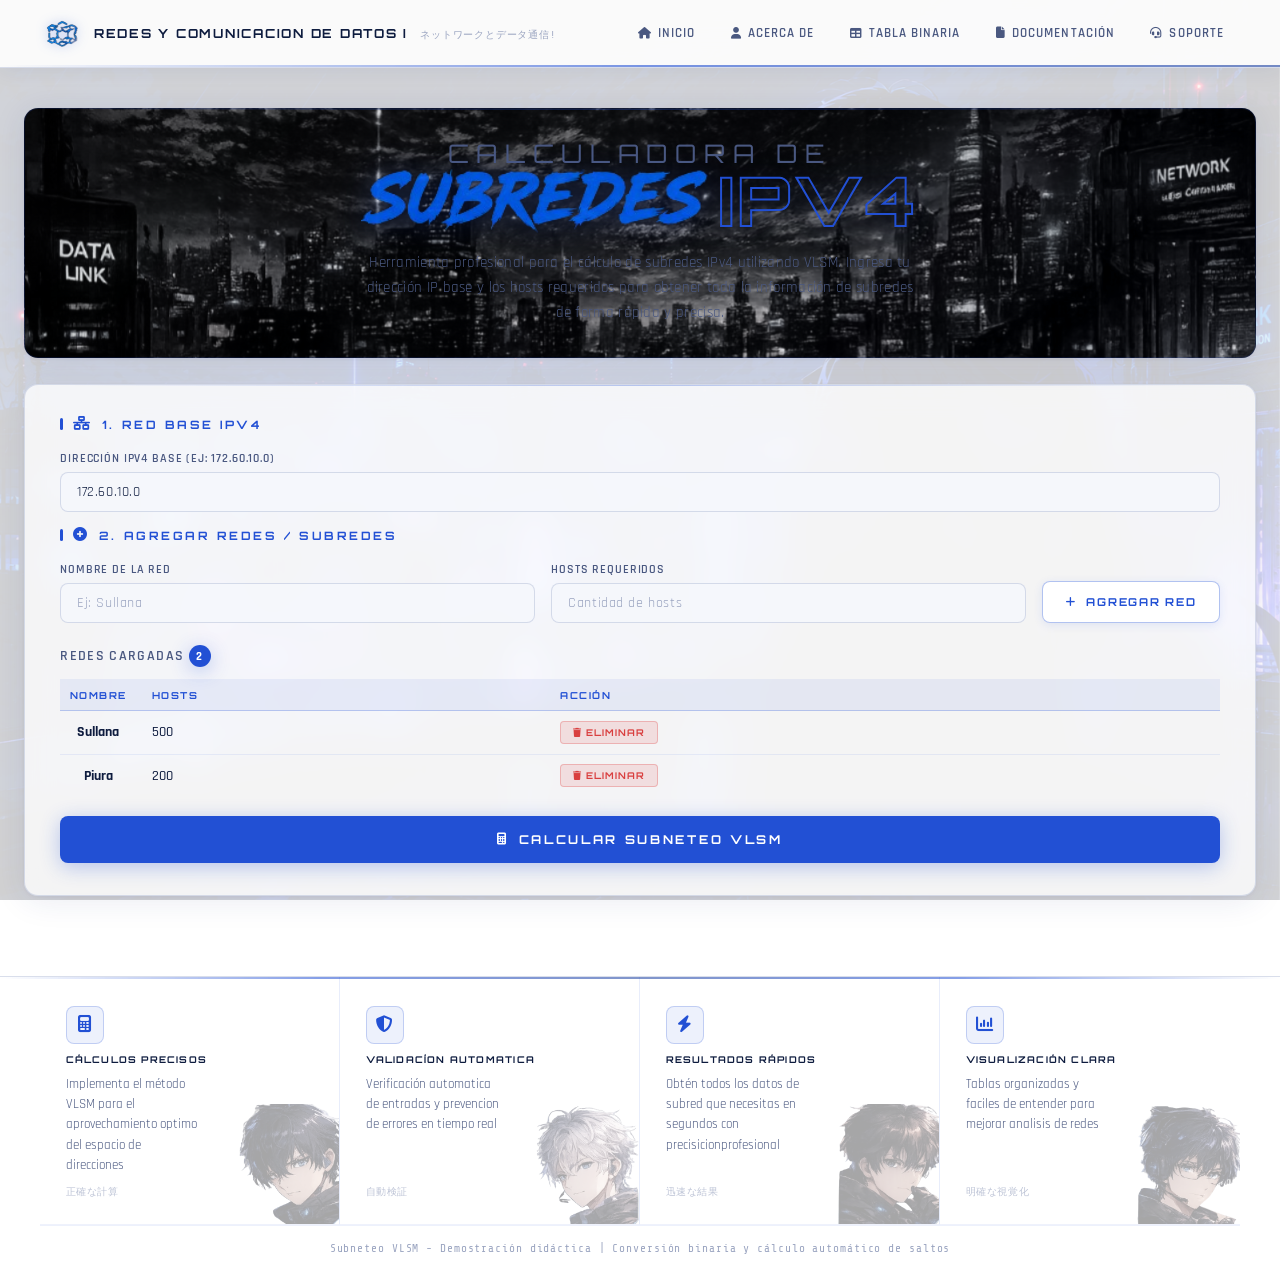
==== index.html @ 735a2f9d "Primer commit" ====
<!DOCTYPE html>
<html lang="es">

<head>
    <meta charset="UTF-8">
    <meta name="viewport" content="width=device-width, initial-scale=1.0, user-scalable=yes">
    <title>Subneteo IPv4 VLSM - Calculadora Profesional</title>
    <link rel="stylesheet" href="css/style.css">
</head>

<body>

    <header>
        <div class="logo">
            <img src="assets/img/logo.png"
                alt="logo">
            <h3>REDES Y COMUNICACION DE DATOS I</h3>
            <p>ネットワークとデータ通信!</p>
        </div>
        <nav>
            <ul>
                <li><a href="#home"><i class="fa-solid fa-house"></i> INICIO </a></li>
                <li><a href="#about"><i class="fa-solid fa-user"></i> ACERCA DE </a></li>
                <li><a href="/resources/tablaBinaria.html"><i class="fa-solid fa-table"></i> TABLA BINARIA</a></li>
                <li><a href="#documentation"><i class="fa-solid fa-file"></i> DOCUMENTACIÓN</a></li>
                <li><a href="#support"><i class="fa-solid fa-headset"></i> SOPORTE</a></li>
            </ul>
        </nav>
    </header>

    <section id="home" class="container">
        <div class="card">
            <div class="titulo">
                <h1>
                    CALCULADORA DE <span>
                        <img
                            src="/assets/img/subredes.png"
                            alt="subredes" style="width: 350px;"> IPV4
                </h1>
                <p>Herramienta profesional para el cálculo de subredes IPv4 utilizando VLSM. Ingresa tu dirección IP
                    base y los hosts requeridos para obtener toda la información de subredes de forma rápida y precisa.
                </p>
            </div>
        </div>

        <!-- Panel de entrada -->
        <div class="card">
            <h3><i class="fa-solid fa-network-wired"></i> 1. Red Base IPv4</h3>
            <div class="input-group">
                <div class="field">
                    <label>Dirección IPv4 base (ej: 172.60.10.0)</label>
                    <input type="text" id="baseIp" placeholder="172.60.10.0" value="172.60.10.0">
                </div>
            </div>

            <h3><i class="fa-solid fa-plus-circle"></i> 2. Agregar Redes / Subredes</h3>
            <div class="input-group">
                <div class="field">
                    <label>Nombre de la red</label>
                    <input type="text" id="redNombre" placeholder="Ej: Sullana">
                </div>
                <div class="field">
                    <label>Hosts requeridos</label>
                    <input type="number" id="redHosts" placeholder="Cantidad de hosts" min="1">
                </div>
                <button id="btnAgregarRed"><i class="fa-solid fa-plus"></i> Agregar Red</button>
            </div>

            <h4>Redes cargadas <span id="contadorRedes">0</span></h4>
            <table class="tabla-redes" id="tablaRedesCargadas">
                <thead>
                    <tr>
                        <th>Nombre</th>
                        <th>Hosts</th>
                        <th>Acción</th>
                    </tr>
                </thead>
                <tbody id="tbodyRedes">
                    <tr>
                        <td colspan="3" style="text-align:center;">No hay redes, agrega usando el formulario</td>
                    </tr>
                </tbody>
            </table>
            <button id="btnCalcular" class="btn-secondary"><i class="fa-solid fa-calculator"></i> CALCULAR SUBNETEO
                VLSM</button>
        </div>

        <!-- Resultados dinámicos -->
        <div class="card" id="resultadosCard" style="display:none;">
            <h3><i class="fa-solid fa-diagram-project"></i> Resultados de Subneteo (ordenado mayor a menor hosts)</h3>
            <div class="result-table" id="resultadosTabla"></div>
            <div id="procesoBinarioDetalle"></div>
        </div>
    </section>


    <footer>
        <div class="nota">
            <div class="icon">
                <i class="fa-solid fa-calculator"></i>
            </div>
            <h4>CÁLCULOS PRECISOS</h4>
            <p>Implementa el método VLSM para el aprovechamiento optimo del espacio de direcciones</p>
            <span>正確な計算</span>
            <img src="assets/img/footer/personaje1.png" alt="personaje1">
        </div>
        <div class="nota">
            <div class="icon">
                <i class="fa-solid fa-shield-halved"></i>
            </div>
            <h4>VALIDACÍON AUTOMATICA</h4>
            <p>Verificación automatica de entradas y prevencion de errores en tiempo real</p>
            <span>自動検証</span>
            <img src="assets/img/footer/personaje2.png" alt="personaje2">
        </div>
        <div class="nota">
            <div class="icon">
                <i class="fa-solid fa-bolt"></i>
            </div>
            <h4>RESULTADOS RÁPIDOS</h4>
            <p>Obtén todos los datos de subred que necesitas en segundos con precisicionprofesional</p>
            <span>迅速な結果</span>
            <img src="assets/img/footer/personaje3.png" alt="personaje3">
        </div>
        <div class="nota">
            <div class="icon">
                <i class="fa-solid fa-chart-column"></i>
            </div>
            <h4>VISUALIZACIÓN CLARA</h4>
            <p>Tablas organizadas y faciles de entender para mejorar analisis de redes</p>
            <span>明確な視覚化</span>
            <img src="assets/img/footer/personaje4.png" alt="personaje4">
        </div>

        <p>Subneteo VLSM - Demostración didáctica | Conversión binaria y cálculo automático de saltos</p>
    </footer>

    <!-- FontAwesome -->
    <link rel="stylesheet" href="https://cdnjs.cloudflare.com/ajax/libs/font-awesome/6.5.2/css/all.min.css">
    <script src="js/script.js"></script>
</body>

</html>
---- css/style.css ----
@import url('https://fonts.googleapis.com/css2?family=Orbitron:wght@400;600;700;900&family=Rajdhani:wght@300;400;500;600;700&family=Share+Tech+Mono&display=swap');

/* ── Variables ─────────────────────────────────────────────── */
:root {
    --bg-overlay: rgba(255, 255, 255, 0.82);
    --bg-card: rgba(255, 255, 255, 0.75);
    --bg-card-hover: rgba(255, 255, 255, 0.90);
    --bg-input: rgba(245, 247, 252, 0.85);
    --border: rgba(180, 190, 215, 0.5);
    --border-strong: rgba(100, 120, 180, 0.35);
    --accent: #2250d4;
    --accent-dim: rgba(34, 80, 212, 0.12);
    --accent-glow: rgba(34, 80, 212, 0.25);
    --accent2: #1a3fa0;
    --text-primary: #0d1b3e;
    --text-secondary: #4a5880;
    --text-muted: #9aa4c0;
    --white: #ffffff;
    --danger: #d93f3f;
    --danger-dim: rgba(217, 63, 63, 0.12);
    --green: #0a8a4e;
    --shadow-card: 0 4px 32px rgba(30, 50, 120, 0.10), 0 1px 4px rgba(30, 50, 120, 0.06);
    --shadow-btn: 0 4px 20px rgba(34, 80, 212, 0.30);
    --radius: 14px;
    --radius-sm: 8px;
    --transition: .28s cubic-bezier(.25, .8, .25, 1);
}

/* ── Reset / Base ───────────────────────────────────────────── */
*, *::before, *::after {
    box-sizing: border-box;
    margin: 0;
    padding: 0;
}

html { scroll-behavior: smooth; }

body {
    font-family: 'Rajdhani', sans-serif;
    color: var(--text-primary);
    overflow-x: hidden;
    min-height: 100vh;
    position: relative;
}

/* Fondo: imagen fija + capa blanca traslúcida */
body::before {
    content: '';
    position: fixed;
    inset: 0;
    background: url('/assets/img/fondo.png') center / cover no-repeat;
    z-index: -2;
}

body::after {
    content: '';
    position: fixed;
    inset: 0;
    background: var(--bg-overlay);
    z-index: -1;
}

/* ── HEADER ─────────────────────────────────────────────────── */
header {
    position: sticky;
    top: 0;
    z-index: 1000;
    display: flex;
    align-items: center;
    justify-content: space-between;
    padding: 0 2.5rem;
    height: 68px;
    background: rgba(255, 255, 255, 0.88);
    backdrop-filter: blur(18px);
    -webkit-backdrop-filter: blur(18px);
    border-bottom: 1.5px solid var(--border);
    box-shadow: 0 2px 20px rgba(30, 50, 120, 0.08);
}

/* Línea accent inferior */
header::after {
    content: '';
    position: absolute;
    bottom: 0;
    left: 0;
    right: 0;
    height: 2px;
    background: linear-gradient(90deg, transparent, var(--accent), var(--accent2), var(--accent), transparent);
    background-size: 200% 100%;
    animation: scanLine 4s linear infinite;
    opacity: .6;
}

@keyframes scanLine {
    0%   { background-position: -100% 0; }
    100% { background-position: 200%  0; }
}

/* Logo */
.logo {
    display: flex;
    align-items: center;
    gap: 12px;
}

.logo img {
    width: 42px;
    height: 42px;
    filter: drop-shadow(0 0 6px rgba(34, 80, 212, 0.35));
}

.logo h3 {
    font-family: 'Orbitron', monospace;
    font-size: .78rem;
    font-weight: 700;
    color: var(--text-primary);
    letter-spacing: .14em;
    line-height: 1.2;
}

.logo p {
    font-family: 'Share Tech Mono', monospace;
    font-size: .62rem;
    color: var(--text-muted);
    letter-spacing: .08em;
    margin-top: 2px;
}

/* Nav */
nav ul {
    display: flex;
    list-style: none;
    gap: .2rem;
}

nav ul li a {
    display: flex;
    align-items: center;
    gap: 6px;
    padding: .42rem .95rem;
    font-family: 'Rajdhani', sans-serif;
    font-size: .82rem;
    font-weight: 600;
    letter-spacing: .08em;
    color: var(--text-secondary);
    text-decoration: none;
    border-radius: var(--radius-sm);
    border: 1px solid transparent;
    transition: var(--transition);
    position: relative;
}

nav ul li a::after {
    content: '';
    position: absolute;
    bottom: 2px;
    left: .95rem;
    right: .95rem;
    height: 2px;
    background: var(--accent);
    border-radius: 2px;
    transform: scaleX(0);
    transition: var(--transition);
}

nav ul li a:hover {
    color: var(--accent);
    background: var(--accent-dim);
    border-color: rgba(34, 80, 212, 0.18);
}

nav ul li a:hover::after {
    transform: scaleX(1);
}

nav ul li a i {
    font-size: .72rem;
}

/* ── MAIN CONTAINER ─────────────────────────────────────────── */
.container {
    max-width: 1280px;
    margin: 0 auto;
    padding: 2.5rem 1.5rem 5rem;
    display: flex;
    flex-direction: column;
    gap: 1.6rem;
}

/* ── CARDS ──────────────────────────────────────────────────── */
.card {
    background: var(--bg-card);
    border: 1px solid var(--border);
    border-radius: var(--radius);
    padding: 2rem 2.2rem;
    position: relative;
    backdrop-filter: blur(14px);
    -webkit-backdrop-filter: blur(14px);
    box-shadow: var(--shadow-card);
    transition: var(--transition);
    animation: cardEntrance .5s ease both;
}

.card:nth-child(1) { animation-delay: .04s; }
.card:nth-child(2) { animation-delay: .13s; }
.card:nth-child(3) { animation-delay: .22s; }

@keyframes cardEntrance {
    from { opacity: 0; transform: translateY(14px); }
    to   { opacity: 1; transform: translateY(0);    }
}

.card::before {
    content: '';
    position: absolute;
    top: 0; left: 2.2rem; right: 2.2rem;
    height: 1px;
    background: linear-gradient(90deg, transparent, var(--accent), transparent);
    opacity: .3;
}

.card:hover {
    background: var(--bg-card-hover);
    border-color: var(--border-strong);
    box-shadow: 0 8px 40px rgba(34, 80, 212, 0.14), 0 2px 8px rgba(30, 50, 120, 0.08);
    transform: translateY(-2px);
}

/* ── PRIMERA CARD — HERO ────────────────────────────────────── */
.card:first-child {
    min-height: 240px;
    display: flex;
    align-items: center;
    justify-content: center;
    background-image:
        url('/assets/img/fondo2.png'),
        linear-gradient(135deg, rgba(255,255,255,.78) 0%, rgba(235,240,255,.85) 100%);
    background-size: cover, cover;
    background-position: center, center;
    background-blend-mode: luminosity;
    border-color: rgba(34, 80, 212, 0.18);
    overflow: hidden;
}

.titulo {
    text-align: center;
    position: relative;
    z-index: 1;
}

.titulo h1 {
    font-family: 'Orbitron', monospace;
    font-size: clamp(1.1rem, 3vw, 1.6rem);
    font-weight: 400;
    letter-spacing: .3em;
    color: var(--text-secondary);
    text-transform: uppercase;
    line-height: 1;
    margin-bottom: .4rem;
}

.titulo h1 span {
    display: flex;
    align-items: center;
    justify-content: center;
    gap: .5rem;
    font-size: clamp(2rem, 7vw, 4.2rem);
    font-weight: 900;
    letter-spacing: .06em;
    color: transparent;
    -webkit-text-stroke: 2px var(--accent);
    text-stroke: 2px var(--accent);
    filter: drop-shadow(0 2px 16px rgba(34, 80, 212, 0.25));
    animation: titleGlow 3s ease-in-out infinite;
}

@keyframes titleGlow {
    0%, 100% { filter: drop-shadow(0 2px 12px rgba(34, 80, 212, 0.20)); }
    50%       { filter: drop-shadow(0 2px 26px rgba(34, 80, 212, 0.45)); }
}

.titulo h1 img {
    filter: none;
    opacity: .9;
}

.titulo p {
    font-size: .95rem;
    font-weight: 400;
    color: var(--text-secondary);
    max-width: 560px;
    margin: 1rem auto 0;
    line-height: 1.65;
    letter-spacing: .02em;
}

/* ── HEADINGS DENTRO DE CARDS ───────────────────────────────── */
.card h3 {
    font-family: 'Orbitron', monospace;
    font-size: .72rem;
    font-weight: 700;
    letter-spacing: .22em;
    color: var(--accent);
    text-transform: uppercase;
    margin-bottom: 1.2rem;
    display: flex;
    align-items: center;
    gap: .6rem;
}

.card h3::before {
    content: '';
    display: inline-block;
    width: 3px;
    height: 1em;
    background: var(--accent);
    border-radius: 2px;
}

.card h3 i { font-size: .85rem; }

.card h4 {
    font-family: 'Rajdhani', sans-serif;
    font-size: .85rem;
    font-weight: 600;
    letter-spacing: .1em;
    color: var(--text-secondary);
    margin: 1.4rem 0 .75rem;
    text-transform: uppercase;
}

#contadorRedes {
    display: inline-flex;
    align-items: center;
    justify-content: center;
    min-width: 22px;
    height: 22px;
    padding: 0 6px;
    background: var(--accent);
    border-radius: 20px;
    font-size: .72rem;
    font-weight: 700;
    color: var(--white);
    box-shadow: var(--shadow-btn);
}

/* ── INPUT GROUP ────────────────────────────────────────────── */
.input-group {
    display: flex;
    gap: 1rem;
    flex-wrap: wrap;
    align-items: flex-end;
    margin-bottom: 1rem;
}

.field {
    flex: 1;
    min-width: 180px;
    display: flex;
    flex-direction: column;
    gap: .38rem;
}

.field label {
    font-size: .76rem;
    font-weight: 600;
    letter-spacing: .07em;
    color: var(--text-secondary);
    text-transform: uppercase;
}

.field input,
input[type="text"],
input[type="number"] {
    background: var(--bg-input);
    border: 1.5px solid var(--border);
    border-radius: var(--radius-sm);
    padding: .62rem 1rem;
    font-size: .9rem;
    font-family: 'Rajdhani', sans-serif;
    color: var(--text-primary);
    outline: none;
    transition: var(--transition);
    width: 100%;
    letter-spacing: .04em;
}

.field input::placeholder,
input::placeholder {
    color: var(--text-muted);
}

.field input:focus,
input:focus {
    border-color: var(--accent);
    background: var(--white);
    box-shadow: 0 0 0 3px var(--accent-dim);
    color: var(--text-primary);
}

/* ── COLOR PICKER ───────────────────────────────────────────── */
.field--color {
    flex: 0 0 auto;
    min-width: 130px;
    max-width: 150px;
}

.color-picker-wrapper {
    display: flex;
    align-items: center;
    gap: .6rem;
    background: var(--bg-input);
    border: 1.5px solid var(--border);
    border-radius: var(--radius-sm);
    padding: .42rem .75rem;
    cursor: pointer;
    transition: var(--transition);
    height: 42px;
}

.color-picker-wrapper:hover,
.color-picker-wrapper:focus-within {
    border-color: var(--accent);
    background: var(--white);
    box-shadow: 0 0 0 3px var(--accent-dim);
}

input[type="color"] {
    -webkit-appearance: none;
    appearance: none;
    width: 26px;
    height: 26px;
    border: none;
    border-radius: 50%;
    padding: 0;
    cursor: pointer;
    background: none;
    outline: none;
    flex-shrink: 0;
    box-shadow: none;
}

input[type="color"]::-webkit-color-swatch-wrapper {
    padding: 0;
    border-radius: 50%;
}

input[type="color"]::-webkit-color-swatch {
    border: 2px solid rgba(0,0,0,.1);
    border-radius: 50%;
}

input[type="color"]::-moz-color-swatch {
    border: 2px solid rgba(0,0,0,.1);
    border-radius: 50%;
}

#colorHexLabel {
    font-family: 'Share Tech Mono', monospace;
    font-size: .72rem;
    color: var(--text-secondary);
    letter-spacing: .06em;
    text-transform: uppercase;
    user-select: none;
}

/* Swatch de color en la tabla de redes cargadas */
.color-swatch {
    display: inline-block;
    width: 20px;
    height: 20px;
    border-radius: 50%;
    border: 2px solid rgba(0,0,0,.08);
    box-shadow: 0 1px 4px rgba(0,0,0,.12);
    vertical-align: middle;
    flex-shrink: 0;
}

/* Badge de nombre con color dinámico */
.badge-nombre {
    display: inline-flex;
    align-items: center;
    gap: .5rem;
    font-family: 'Rajdhani', sans-serif;
    font-size: .85rem;
    font-weight: 600;
}

/* ── BOTONES ────────────────────────────────────────────────── */
button, .btn {
    font-family: 'Orbitron', monospace;
    font-size: .68rem;
    font-weight: 700;
    letter-spacing: .16em;
    text-transform: uppercase;
    cursor: pointer;
    border: none;
    border-radius: var(--radius-sm);
    padding: .68rem 1.4rem;
    transition: var(--transition);
    position: relative;
    overflow: hidden;
    white-space: nowrap;
}

/* Botón agregar red */
#btnAgregarRed {
    background: var(--white);
    color: var(--accent);
    border: 1.5px solid rgba(34, 80, 212, 0.35);
    box-shadow: 0 2px 10px rgba(34, 80, 212, 0.10);
    align-self: flex-end;
    height: 42px;
}

#btnAgregarRed:hover {
    background: var(--accent);
    color: var(--white);
    border-color: var(--accent);
    box-shadow: var(--shadow-btn);
    transform: translateY(-2px);
}

#btnAgregarRed i { margin-right: 5px; }

/* Botón calcular */
#btnCalcular, .btn-secondary {
    display: flex;
    align-items: center;
    justify-content: center;
    gap: .6rem;
    width: 100%;
    padding: 1rem 2rem;
    margin-top: 1.2rem;
    background: var(--accent);
    color: var(--white);
    font-size: .76rem;
    border-radius: var(--radius-sm);
    box-shadow: var(--shadow-btn);
    border: none;
    letter-spacing: .22em;
}

#btnCalcular:hover, .btn-secondary:hover {
    background: var(--accent2);
    box-shadow: 0 6px 30px rgba(34, 80, 212, 0.42);
    transform: translateY(-3px);
    letter-spacing: .26em;
}

#btnCalcular:active { transform: translateY(0); }

/* ── TABLA REDES CARGADAS ───────────────────────────────────── */
.tabla-redes {
    width: 100%;
    border-collapse: collapse;
    margin-bottom: .5rem;
    font-family: 'Rajdhani', sans-serif;
}

.tabla-redes thead tr {
    background: rgba(34, 80, 212, 0.07);
    border-bottom: 1.5px solid rgba(34, 80, 212, 0.25);
}

.tabla-redes th {
    padding: .6rem 1rem;
    font-family: 'Orbitron', monospace;
    font-size: .6rem;
    letter-spacing: .15em;
    color: var(--accent);
    text-align: left;
    text-transform: uppercase;
}

.tabla-redes td {
    padding: .6rem 1rem;
    font-size: .9rem;
    font-weight: 500;
    color: var(--text-primary);
    border-bottom: 1px solid rgba(34, 80, 212, 0.08);
    vertical-align: middle;
}

/* Columna de color — centrada y compacta */
.tabla-redes th:first-child,
.tabla-redes td:first-child {
    width: 56px;
    text-align: center;
    padding-left: .6rem;
    padding-right: .6rem;
}

.tabla-redes tbody tr:hover {
    background: rgba(34, 80, 212, 0.04);
}

.tabla-redes tbody tr:last-child td { border-bottom: none; }

/* Botón eliminar en tabla */
.tabla-redes button {
    padding: .28rem .75rem;
    font-size: .58rem;
    background: var(--danger-dim);
    color: var(--danger);
    border: 1px solid rgba(217, 63, 63, 0.28);
    border-radius: 4px;
    letter-spacing: .1em;
}

.tabla-redes button:hover {
    background: rgba(217, 63, 63, 0.22);
    border-color: var(--danger);
    box-shadow: 0 0 10px rgba(217, 63, 63, 0.2);
    transform: none;
}

/* ── RESULTADOS ─────────────────────────────────────────────── */
#resultadosCard {
    animation: fadeSlideUp .45s ease both;
}

@keyframes fadeSlideUp {
    from { opacity: 0; transform: translateY(18px); }
    to   { opacity: 1; transform: translateY(0);    }
}

.result-table {
    overflow-x: auto;
    margin-top: .5rem;
    border-radius: var(--radius-sm);
    border: 1px solid var(--border);
    scrollbar-width: thin;
    scrollbar-color: rgba(34, 80, 212, 0.3) transparent;
}

.result-table::-webkit-scrollbar { height: 4px; }
.result-table::-webkit-scrollbar-track { background: transparent; }
.result-table::-webkit-scrollbar-thumb { background: rgba(34, 80, 212, 0.3); border-radius: 2px; }

.result-table table {
    width: 100%;
    border-collapse: collapse;
    font-family: 'Rajdhani', sans-serif;
}

.result-table table thead tr {
    background: rgba(34, 80, 212, 0.08);
    border-bottom: 2px solid rgba(34, 80, 212, 0.3);
}

.result-table table th {
    padding: .72rem 1.1rem;
    font-family: 'Orbitron', monospace;
    font-size: .58rem;
    letter-spacing: .14em;
    color: var(--accent);
    text-align: center;
    white-space: nowrap;
}

.result-table table td {
    padding: .68rem 1.1rem;
    font-size: .85rem;
    font-weight: 500;
    color: var(--text-primary);
    border-bottom: 1px solid rgba(34, 80, 212, 0.07);
    text-align: center;
    font-family: 'Share Tech Mono', monospace;
}

.result-table table tbody tr { transition: var(--transition); }

.result-table table tbody tr:hover {
    background: rgba(34, 80, 212, 0.04);
}

/* Badges numéricos de subredes */
.result-table table td:first-child {
    font-family: 'Orbitron', monospace;
    font-size: .7rem;
    font-weight: 700;
}

/* Colores de subred — tonos sutiles sobre blanco */
.subred-1 { color: #1a56d6 !important; }
.subred-2 { color: #0a8a4e !important; }
.subred-3 { color: #c96800 !important; }
.subred-4 { color: #7c22cc !important; }

.badge-subred {
    display: inline-flex;
    align-items: center;
    justify-content: center;
    width: 26px;
    height: 26px;
    border-radius: 4px;
    font-family: 'Orbitron', monospace;
    font-size: .7rem;
    font-weight: 700;
    color: var(--white);
}

.badge-1 { background: #1a56d6; }
.badge-2 { background: #0a8a4e; }
.badge-3 { background: #c96800; }
.badge-4 { background: #7c22cc; }

/* ── PROCESO BINARIO ────────────────────────────────────────── */
#procesoBinarioDetalle { margin-top: 1.5rem; }

#procesoBinarioDetalle h4 {
    font-family: 'Orbitron', monospace;
    font-size: .68rem;
    color: var(--accent);
    letter-spacing: .2em;
    text-transform: uppercase;
    margin-bottom: 1rem;
}

#procesoBinarioDetalle table {
    width: 100%;
    border-collapse: collapse;
    font-family: 'Share Tech Mono', monospace;
    font-size: .82rem;
}

#procesoBinarioDetalle th {
    background: rgba(34, 80, 212, 0.07);
    padding: .6rem 1rem;
    color: var(--text-secondary);
    font-family: 'Orbitron', monospace;
    font-size: .57rem;
    letter-spacing: .14em;
    text-align: left;
    border-bottom: 1px solid rgba(34, 80, 212, 0.2);
}

#procesoBinarioDetalle td {
    padding: .52rem 1rem;
    color: var(--text-primary);
    border-bottom: 1px solid rgba(34, 80, 212, 0.06);
}

.bit-1 { color: var(--accent); font-weight: 700; }
.bit-0 { color: var(--text-muted); }

/* ── FOOTER ─────────────────────────────────────────────────── */
footer {
    display: grid;
    grid-template-columns: repeat(4, 1fr);
    gap: 0;
    border-top: 1.5px solid var(--border);
    background: rgba(255, 255, 255, 0.90);
    backdrop-filter: blur(14px);
    -webkit-backdrop-filter: blur(14px);
    padding: 0 2.5rem;
    position: relative;
    overflow: hidden;
}

footer::before {
    content: '';
    position: absolute;
    top: 0; left: 0; right: 0;
    height: 2px;
    background: linear-gradient(90deg, transparent, var(--accent), var(--accent2), var(--accent), transparent);
    animation: scanLine 4s linear infinite;
    opacity: .55;
}

footer > p {
    grid-column: 1 / -1;
    text-align: center;
    font-size: .7rem;
    color: var(--text-muted);
    letter-spacing: .08em;
    padding: 1rem 0 1.2rem;
    border-top: 1px solid rgba(34, 80, 212, 0.08);
    font-family: 'Share Tech Mono', monospace;
}

/* ── TARJETA DE NOTA ────────────────────────────────────────── */
.nota {
    display: flex;
    flex-direction: column;
    align-items: flex-start;
    justify-content: flex-start;
    padding: 1.8rem 1.4rem 1.6rem 1.6rem;
    gap: .52rem;
    border-right: 1px solid rgba(34, 80, 212, 0.1);
    border-bottom: 1px solid rgba(34, 80, 212, 0.07);
    position: relative;
    overflow: hidden;
    min-height: 165px;
    transition: var(--transition);
}

.nota:last-of-type { border-right: none; }

.nota:hover { background: rgba(34, 80, 212, 0.03); }

/* Personaje */
.nota img {
    position: absolute;
    bottom: 0;
    right: -6px;
    height: 90%;
    width: auto;
    max-width: 110px;
    object-fit: contain;
    object-position: bottom right;
    opacity: .35;
    filter: grayscale(40%);
    transition: var(--transition);
    pointer-events: none;
    z-index: 0;
}

.nota:hover img {
    opacity: .55;
    filter: grayscale(0%);
    transform: scale(1.04) translateY(-4px);
}

/* Icono */
.nota .icon {
    width: 38px;
    height: 38px;
    display: flex;
    align-items: center;
    justify-content: center;
    background: rgba(34, 80, 212, 0.08);
    border: 1px solid rgba(34, 80, 212, 0.22);
    border-radius: var(--radius-sm);
    flex-shrink: 0;
    margin-bottom: .15rem;
    transition: var(--transition);
    position: relative;
    z-index: 1;
}

.nota:hover .icon {
    background: rgba(34, 80, 212, 0.14);
    border-color: var(--accent);
    box-shadow: 0 0 14px rgba(34, 80, 212, 0.2);
}

.nota .icon i {
    font-size: 1.05rem;
    color: var(--accent);
}

.nota h4 {
    font-family: 'Orbitron', monospace;
    font-size: .58rem;
    font-weight: 700;
    letter-spacing: .13em;
    color: var(--text-primary);
    text-transform: uppercase;
    line-height: 1.3;
    position: relative;
    z-index: 1;
    margin: 0;
}

.nota p {
    font-family: 'Rajdhani', sans-serif;
    font-size: .82rem;
    font-weight: 400;
    color: var(--text-secondary);
    line-height: 1.55;
    max-width: 135px;
    position: relative;
    z-index: 1;
    margin: 0;
}

.nota span {
    font-family: 'Share Tech Mono', monospace;
    font-size: .62rem;
    color: var(--text-muted);
    letter-spacing: .06em;
    margin-top: auto;
    position: relative;
    z-index: 1;
    opacity: .65;
    transition: var(--transition);
}

.nota:hover span {
    color: var(--accent);
    opacity: 1;
}

/* ── SCROLLBAR GLOBAL ───────────────────────────────────────── */
::-webkit-scrollbar { width: 6px; }
::-webkit-scrollbar-track { background: transparent; }
::-webkit-scrollbar-thumb { background: rgba(34, 80, 212, 0.25); border-radius: 3px; }
::-webkit-scrollbar-thumb:hover { background: var(--accent); }

/* ── SELECTION ──────────────────────────────────────────────── */
::selection { background: rgba(34, 80, 212, 0.18); color: var(--text-primary); }

/* ── RESPONSIVE ─────────────────────────────────────────────── */
@media (max-width: 900px) {
    header {
        flex-direction: column;
        height: auto;
        padding: 1rem;
        gap: .75rem;
    }

    nav ul {
        flex-wrap: wrap;
        justify-content: center;
        gap: .25rem;
    }

    nav ul li a {
        font-size: .72rem;
        padding: .38rem .7rem;
    }

    .container {
        padding: 1.5rem 1rem 3rem;
    }

    footer {
        grid-template-columns: 1fr 1fr;
        padding: 0 1.2rem;
    }

    .nota {
        border-right: none;
        border-bottom: 1px solid rgba(34, 80, 212, 0.1);
    }
}

@media (max-width: 600px) {
    .input-group {
        flex-direction: column;
    }

    .field {
        min-width: unset;
    }

    /* En móvil el campo de color ocupa el ancho completo */
    .field--color {
        max-width: 100%;
        width: 100%;
    }

    .color-picker-wrapper {
        width: 100%;
    }

    footer {
        grid-template-columns: 1fr;
        padding: 0 1rem;
    }

    .titulo h1 {
        font-size: 1rem;
        letter-spacing: .15em;
    }

    .titulo h1 span {
        font-size: 2.2rem;
    }

    .card {
        padding: 1.2rem 1rem;
    }

    header {
        padding: .8rem 1rem;
    }

    nav ul li a {
        font-size: .68rem;
        padding: .32rem .55rem;
    }
}

@media (max-width: 380px) {
    .titulo h1 span { font-size: 1.7rem; }
    .card h3 { font-size: .65rem; }
    .nota h4 { font-size: .52rem; }
}
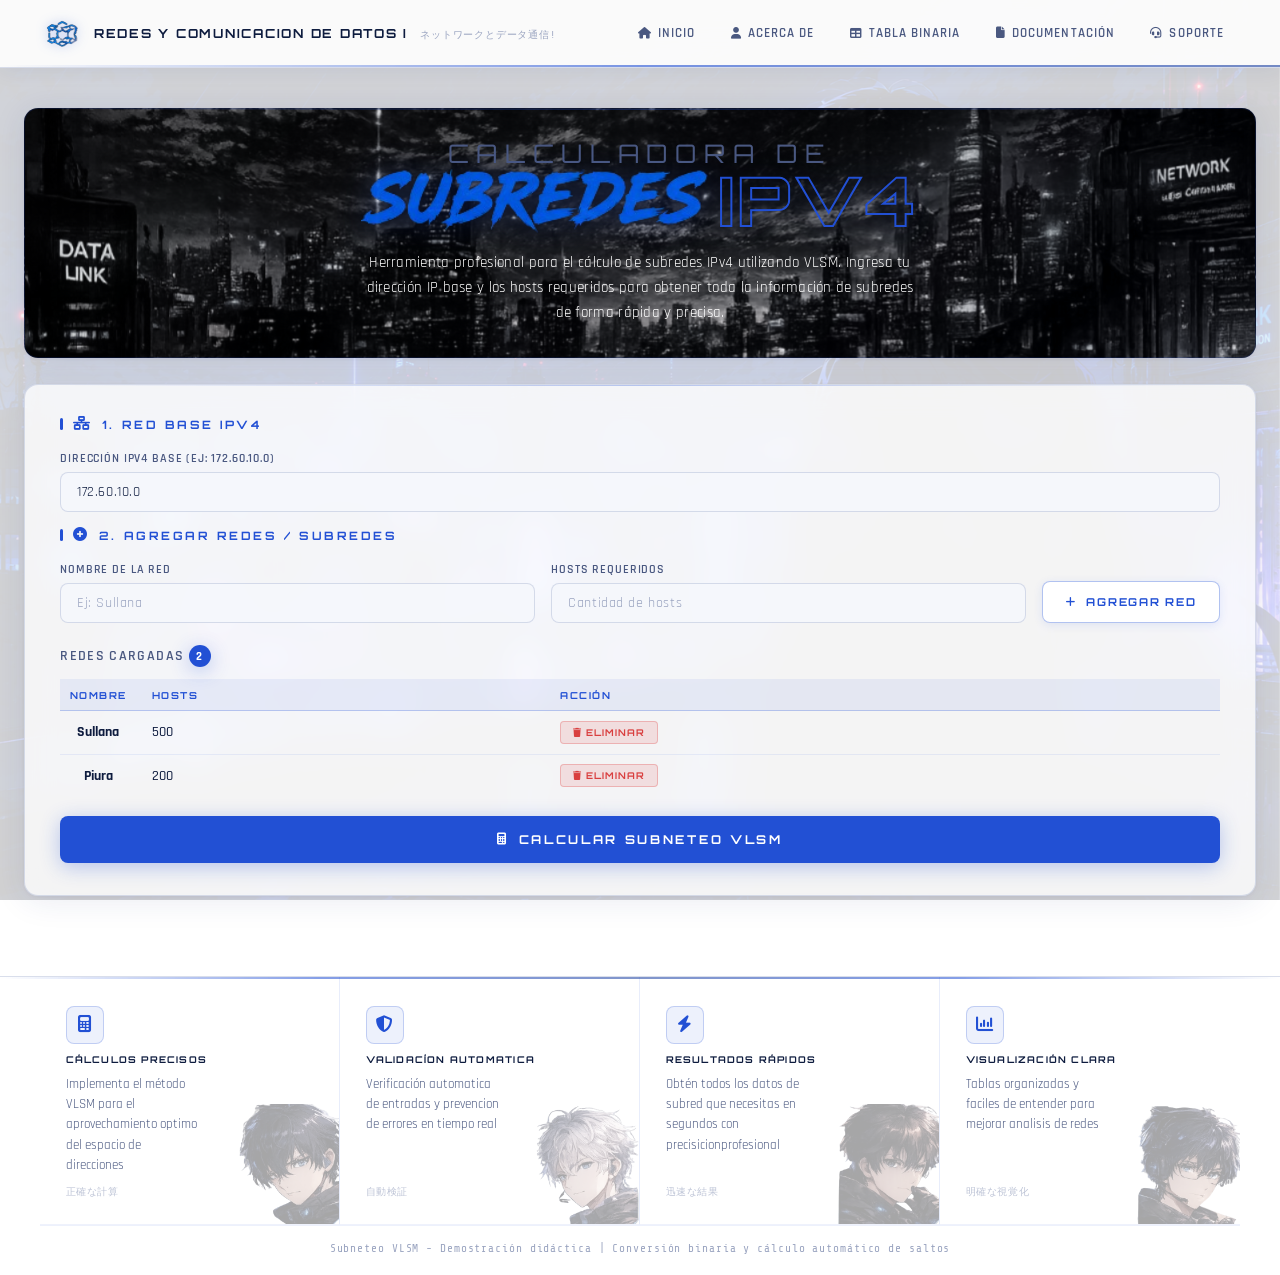
==== commit c22a4798: "Secciones completas v1.0.0" ====
--- a/index.html
+++ b/index.html
@@ -4,7 +4,13 @@
 <head>
     <meta charset="UTF-8">
     <meta name="viewport" content="width=device-width, initial-scale=1.0, user-scalable=yes">
-    <title>Subneteo IPv4 VLSM - Calculadora Profesional</title>
+    <meta name="theme-color" content="#0b3b5d">
+    <meta name="mobile-web-app-capable" content="yes">
+    <meta name="apple-mobile-web-app-capable" content="yes">
+    <meta name="apple-mobile-web-app-title" content="Subneteo IPv4 VLSM">
+    <link rel="apple-touch-icon" href="assets/img/logo-192.png">
+    <link rel="manifest" href="manifest.webmanifest">
+    <title>Subneteo IPv4 VLSM - CARFA</title>
     <link rel="stylesheet" href="css/style.css">
 </head>
 
@@ -12,8 +18,7 @@
 
     <header>
         <div class="logo">
-            <img src="assets/img/logo.png"
-                alt="logo">
+            <img src="assets/img/logeo.png" alt="logo">
             <h3>REDES Y COMUNICACION DE DATOS I</h3>
             <p>ネットワークとデータ通信!</p>
         </div>
@@ -21,7 +26,7 @@
             <ul>
                 <li><a href="#home"><i class="fa-solid fa-house"></i> INICIO </a></li>
                 <li><a href="#about"><i class="fa-solid fa-user"></i> ACERCA DE </a></li>
-                <li><a href="/resources/tablaBinaria.html"><i class="fa-solid fa-table"></i> TABLA BINARIA</a></li>
+                <li><a href="resources/tablaBinaria.html"><i class="fa-solid fa-table"></i> TABLA BINARIA</a></li>
                 <li><a href="#documentation"><i class="fa-solid fa-file"></i> DOCUMENTACIÓN</a></li>
                 <li><a href="#support"><i class="fa-solid fa-headset"></i> SOPORTE</a></li>
             </ul>
@@ -33,11 +38,11 @@
             <div class="titulo">
                 <h1>
                     CALCULADORA DE <span>
-                        <img
-                            src="/assets/img/subredes.png"
-                            alt="subredes" style="width: 350px;"> IPV4
+                        <img src="assets/img/subredes.png" alt="subredes" style="width: 350px;"> IPV4
+                    </span>
                 </h1>
-                <p>Herramienta profesional para el cálculo de subredes IPv4 utilizando VLSM. Ingresa tu dirección IP
+                <p style="color: white;">Herramienta profesional para el cálculo de subredes IPv4
+                    utilizando VLSM. Ingresa tu dirección IP
                     base y los hosts requeridos para obtener toda la información de subredes de forma rápida y precisa.
                 </p>
             </div>
@@ -93,6 +98,414 @@
         </div>
     </section>
 
+    <section id="about" class="container">
+        <div class="card-about">
+            <div class="titulo-about">
+                <h1>
+                    <span class="title-main">CONOCE MÁS SOBRE</span>
+                    <span class="title-highlight">
+                        <img src="assets/img/subredes.png" alt="subredes" style="width: 300px; height: 45px;">
+                        SUBNETEO IPv4
+                    </span>
+                </h1>
+                <p class="description-about">
+                    Herramienta profesional para el cálculo de subredes IPv4 utilizando VLSM (Variable Length Subnet
+                    Masking).
+                    Ingresa tu dirección IP base y los hosts requeridos para obtener toda la información de subredes de
+                    forma rápida y precisa.
+                </p>
+            </div>
+
+            <div class="about-grid">
+                <!-- Tecnologías Usadas -->
+                <div class="about-card">
+                    <div class="about-icon">
+                        <i class="fa-solid fa-code"></i>
+                    </div>
+                    <h3>TECNOLOGÍAS USADAS</h3>
+                    <ul class="tech-list">
+                        <li><i class="fa-brands fa-html5"></i> HTML5 Semántico</li>
+                        <li><i class="fa-brands fa-css3-alt"></i> CSS3 Flex/Grid</li>
+                        <li><i class="fa-brands fa-js"></i> JavaScript ES6+</li>
+                        <li><i class="fa-solid fa-chart-line"></i> Algoritmos VLSM</li>
+                        <li><i class="fa-solid fa-mobile-screen"></i> Diseño Responsive</li>
+                    </ul>
+                </div>
+
+                <!-- Características -->
+                <div class="about-card">
+                    <div class="about-icon">
+                        <i class="fa-solid fa-star-of-life"></i>
+                    </div>
+                    <h3>CARACTERÍSTICAS</h3>
+                    <ul class="features-list">
+                        <li><i class="fa-solid fa-check-circle"></i> Cálculo automático VLSM</li>
+                        <li><i class="fa-solid fa-check-circle"></i> Ordenamiento mayor a menor hosts</li>
+                        <li><i class="fa-solid fa-check-circle"></i> Conversión binaria detallada</li>
+                        <li><i class="fa-solid fa-check-circle"></i> Cálculo de saltos de red</li>
+                        <li><i class="fa-solid fa-check-circle"></i> Interfaz 100% responsiva</li>
+                        <li><i class="fa-solid fa-check-circle"></i> Visualización en tiempo real</li>
+                    </ul>
+                </div>
+
+                <!-- Metodología VLSM -->
+                <div class="about-card">
+                    <div class="about-icon">
+                        <i class="fa-solid fa-diagram-project"></i>
+                    </div>
+                    <h3>METODOLOGÍA VLSM</h3>
+                    <p>El sistema ordena automáticamente las redes de mayor a menor cantidad de hosts, calcula los bits
+                        necesarios con la fórmula <strong>(2ⁿ - 2 ≥ hosts)</strong>, y genera:</p>
+                    <ul class="method-list">
+                        <li><i class="fa-solid fa-network-wired"></i> Dirección de Red (Network ID)</li>
+                        <li><i class="fa-solid fa-broadcast-tower"></i> Broadcast</li>
+                        <li><i class="fa-solid fa-computer"></i> Rango de Hosts válidos</li>
+                        <li><i class="fa-solid fa-mask"></i> Máscara de subred</li>
+                        <li><i class="fa-solid fa-chart-simple"></i> Prefijo CIDR</li>
+                        <li><i class="fa-solid fa-code"></i> Proceso binario paso a paso</li>
+                    </ul>
+                </div>
+
+                <!-- Información del Proyecto -->
+                <div class="about-card">
+                    <div class="about-icon">
+                        <i class="fa-solid fa-circle-info"></i>
+                    </div>
+                    <h3>INFORMACIÓN DEL PROYECTO</h3>
+                    <div class="project-info">
+                        <p><i class="fa-regular fa-building"></i> <strong>Curso:</strong> Redes y Comunicación de
+                            Datos I</p>
+                        <p><i class="fa-regular fa-calendar"></i> <strong>Año:</strong> May 2025</p>
+                        <p><i class="fa-solid fa-code-branch"></i> <strong>Versión:</strong> 1.0.0</p>
+                        <p><i class="fa-regular fa-registered"></i> <strong>Licencia:</strong> MIT License</p>
+                    </div>
+                    <div class="repo-badge">
+                        <i class="fa-brands fa-github"></i> github.com/subneteo-vlsm
+                    </div>
+                </div>
+            </div>
+
+            <!-- Créditos y contacto -->
+            <div class="about-footer">
+                <div class="credits">
+                    <p>Creado por <strong>CARFA</strong> — Redes y Comunicación de Datos I</p>
+                    <p class="japanese-credit">ネットワークとデータ通信 — サブネット計算プロフェッショナルツール</p>
+                </div>
+                <div class="contact-links">
+                    <a href="mailto:alvinescarlos887@gmail.com" class="contact-link"><i
+                            class="fa-regular fa-envelope"></i>
+                        alvinescarlos887@gmail.com</a>
+                    <a href="https://github.com/ProyectosCarfa/SubNeteto-IPv4" target="_blank" class="contact-link"><i
+                            class="fa-brands fa-github"></i> GitHub</a>
+                    <a href="#" target="_blank" class="contact-link"><i class="fa-brands fa-linkedin"></i> LinkedIn</a>
+                </div>
+            </div>
+        </div>
+    </section>
+
+    <section id="documentation" class="container">
+        <div class="card-documentation">
+            <h2><i class="fa-solid fa-file"></i> DOCUMENTACIÓN</h2>
+            <p class="doc-subtitle">Guía completa para el uso de la calculadora de subredes IPv4 con VLSM</p>
+
+            <div class="docs-content">
+                <!-- ¿Qué es VLSM? -->
+                <div class="doc-section">
+                    <h3><i class="fa-solid fa-question-circle"></i> ¿QUÉ ES VLSM?</h3>
+                    <p>VLSM (Variable Length Subnet Masking) es una técnica que permite utilizar máscaras de subred de
+                        longitud variable dentro de una misma red, optimizando el espacio de direcciones IPv4 y evitando
+                        el
+                        desperdicio de IPs.</p>
+                </div>
+
+                <!-- Cómo usar la herramienta -->
+                <div class="doc-section">
+                    <h3><i class="fa-solid fa-play-circle"></i> CÓMO USAR LA HERRAMIENTA</h3>
+                    <ol class="doc-list">
+                        <li><strong>Paso 1:</strong> Ingresa la dirección IPv4 base (ejemplo: 192.168.1.0)</li>
+                        <li><strong>Paso 2:</strong> Agrega las redes que necesitas con nombre y cantidad de hosts</li>
+                        <li><strong>Paso 3:</strong> Presiona el botón "CALCULAR SUBNETEO VLSM"</li>
+                        <li><strong>Paso 4:</strong> Visualiza la tabla de resultados y el proceso binario detallado
+                        </li>
+                    </ol>
+                </div>
+
+                <!-- Fórmulas utilizadas -->
+                <div class="doc-section">
+                    <h3><i class="fa-solid fa-chart-simple"></i> FÓRMULAS Y CÁLCULOS</h3>
+                    <div class="formulas-grid">
+                        <div class="formula-card">
+                            <span class="formula-title">Bits de Host</span>
+                            <p class="formula">2ⁿ - 2 ≥ Hosts</p>
+                            <span class="formula-desc">n = número de bits necesarios</span>
+                        </div>
+                        <div class="formula-card">
+                            <span class="formula-title">Prefijo CIDR</span>
+                            <p class="formula">/32 - n</p>
+                            <span class="formula-desc">Donde n = bits de host</span>
+                        </div>
+                        <div class="formula-card">
+                            <span class="formula-title">Hosts Disponibles</span>
+                            <p class="formula">2ⁿ - 2</p>
+                            <span class="formula-desc">Hosts utilizables por subred</span>
+                        </div>
+                        <div class="formula-card">
+                            <span class="formula-title">Siguiente Red</span>
+                            <p class="formula">Broadcast + 1</p>
+                            <span class="formula-desc">Salto para la siguiente subred</span>
+                        </div>
+                    </div>
+                </div>
+
+                <!-- Ejemplo práctico -->
+                <div class="doc-section">
+                    <h3><i class="fa-solid fa-lightbulb"></i> EJEMPLO PRÁCTICO</h3>
+                    <div class="example-box">
+                        <p><strong>Datos de entrada:</strong></p>
+                        <ul>
+                            <li>IP Base: <code>192.168.1.0/24</code></li>
+                            <li>Red A (Ventas): 50 hosts</li>
+                            <li>Red B (RRHH): 20 hosts</li>
+                            <li>Red C (IT): 10 hosts</li>
+                        </ul>
+                        <p><strong>Resultado del cálculo VLSM:</strong></p>
+                        <ul>
+                            <li>Red A: <code>192.168.1.0/26</code> (62 hosts disponibles)</li>
+                            <li>Red B: <code>192.168.1.64/27</code> (30 hosts disponibles)</li>
+                            <li>Red C: <code>192.168.1.96/28</code> (14 hosts disponibles)</li>
+                        </ul>
+                    </div>
+                </div>
+
+                <!-- Tabla de referencia rápida -->
+                <div class="doc-section">
+                    <h3><i class="fa-solid fa-table"></i> TABLA DE REFERENCIA RÁPIDA</h3>
+                    <div class="reference-table">
+                        <table>
+                            <thead>
+                                <tr>
+                                    <th>Bits</th>
+                                    <th>CIDR</th>
+                                    <th>Máscara</th>
+                                    <th>Hosts</th>
+                                </tr>
+                            </thead>
+                            <tbody>
+                                <tr>
+                                    <td>1</td>
+                                    <td>/31</td>
+                                    <td>255.255.255.254</td>
+                                    <td>0*</td>
+                                </tr>
+                                <tr>
+                                    <td>2</td>
+                                    <td>/30</td>
+                                    <td>255.255.255.252</td>
+                                    <td>2</td>
+                                </tr>
+                                <tr>
+                                    <td>3</td>
+                                    <td>/29</td>
+                                    <td>255.255.255.248</td>
+                                    <td>6</td>
+                                </tr>
+                                <tr>
+                                    <td>4</td>
+                                    <td>/28</td>
+                                    <td>255.255.255.240</td>
+                                    <td>14</td>
+                                </tr>
+                                <tr>
+                                    <td>5</td>
+                                    <td>/27</td>
+                                    <td>255.255.255.224</td>
+                                    <td>30</td>
+                                </tr>
+                                <tr>
+                                    <td>6</td>
+                                    <td>/26</td>
+                                    <td>255.255.255.192</td>
+                                    <td>62</td>
+                                </tr>
+                                <tr>
+                                    <td>7</td>
+                                    <td>/25</td>
+                                    <td>255.255.255.128</td>
+                                    <td>126</td>
+                                </tr>
+                                <tr>
+                                    <td>8</td>
+                                    <td>/24</td>
+                                    <td>255.255.255.0</td>
+                                    <td>254</td>
+                                </tr>
+                                <tr>
+                                    <td>9</td>
+                                    <td>/23</td>
+                                    <td>255.255.254.0</td>
+                                    <td>510</td>
+                                </tr>
+                                <tr>
+                                    <td>10</td>
+                                    <td>/22</td>
+                                    <td>255.255.252.0</td>
+                                    <td>1022</td>
+                                </tr>
+                            </tbody>
+                        </table>
+                        <p class="table-note">* /31 solo para enlaces punto a punto</p>
+                    </div>
+                </div>
+
+                <!-- Proceso binario explicado -->
+                <div class="doc-section">
+                    <h3><i class="fa-solid fa-microchip"></i> PROCESO BINARIO</h3>
+                    <p>El sistema convierte los octetos de la dirección IP a binario y aplica la máscara para obtener:
+                    </p>
+                    <ul class="binary-steps">
+                        <li><strong>Network ID:</strong> AND lógico entre IP y máscara</li>
+                        <li><strong>Broadcast:</strong> OR lógico entre IP y ~máscara</li>
+                        <li><strong>Primer host:</strong> Network ID + 1</li>
+                        <li><strong>Último host:</strong> Broadcast - 1</li>
+                    </ul>
+                </div>
+            </div>
+
+            <div class="doc-footer">
+                <p><i class="fa-regular fa-copyright"></i> Documentación actualizada - Redes y Comunicación de Datos I
+                </p>
+            </div>
+        </div>
+    </section>
+
+    <section id="support" class="container">
+        <div class="card-support">
+            <h2><i class="fa-solid fa-headset"></i> SOPORTE</h2>
+            <p class="support-subtitle">Estamos aquí para ayudarte con cualquier duda o problema que puedas tener</p>
+
+            <div class="support-grid">
+                <!-- Canal de Email -->
+                <div class="support-channel">
+                    <div class="channel-icon">
+                        <i class="fa-regular fa-envelope"></i>
+                    </div>
+                    <h3>EMAIL</h3>
+                    <p>Para consultas generales, dudas sobre el uso de la herramienta o reporte de errores</p>
+                    <a href="mailto:alvinescarlos887@gmail.com" class="channel-link">
+                        <i class="fa-regular fa-envelope"></i> alvinescarlos887@gmail.com
+                    </a>
+                </div>
+
+                <!-- Canal de GitHub -->
+                <div class="support-channel">
+                    <div class="channel-icon">
+                        <i class="fa-brands fa-github"></i>
+                    </div>
+                    <h3>GITHUB</h3>
+                    <p>Reporta issues, contribuye al proyecto o revisa el código fuente</p>
+                    <a href="https://github.com/ProyectosCarfa/SubNeteto-IPv4" target="_blank" class="channel-link">
+                        <i class="fa-brands fa-github"></i> github.com/subneteo-vlsm
+                    </a>
+                </div>
+
+                <!-- Canal de Documentación -->
+                <div class="support-channel">
+                    <div class="channel-icon">
+                        <i class="fa-solid fa-book"></i>
+                    </div>
+                    <h3>DOCUMENTACIÓN</h3>
+                    <p>Revisa la guía completa de uso y ejemplos prácticos</p>
+                    <a href="#documentation" class="channel-link" onclick="showSection('documentation')">
+                        <i class="fa-solid fa-file-alt"></i> Ver Documentación
+                    </a>
+                </div>
+            </div>
+
+            <!-- Preguntas Frecuentes -->
+            <div class="faq-section">
+                <h3><i class="fa-solid fa-circle-question"></i> PREGUNTAS FRECUENTES</h3>
+
+                <div class="faq-grid">
+                    <div class="faq-item">
+                        <div class="faq-question">
+                            <i class="fa-solid fa-chevron-right"></i>
+                            <span>¿La herramienta es gratuita?</span>
+                        </div>
+                        <div class="faq-answer">
+                            <p>Sí, es completamente gratuita y de código abierto bajo licencia MIT.</p>
+                        </div>
+                    </div>
+
+                    <div class="faq-item">
+                        <div class="faq-question">
+                            <i class="fa-solid fa-chevron-right"></i>
+                            <span>¿Qué es VLSM y para qué sirve?</span>
+                        </div>
+                        <div class="faq-answer">
+                            <p>VLSM (Variable Length Subnet Masking) permite usar máscaras de subred de longitud
+                                variable, optimizando el uso de direcciones IPv4.</p>
+                        </div>
+                    </div>
+
+                    <div class="faq-item">
+                        <div class="faq-question">
+                            <i class="fa-solid fa-chevron-right"></i>
+                            <span>¿Puedo guardar mis cálculos?</span>
+                        </div>
+                        <div class="faq-answer">
+                            <p>Los resultados se mantienen mientras no recargues la página. Próximamente añadiremos
+                                exportación a PDF.</p>
+                        </div>
+                    </div>
+
+                    <div class="faq-item">
+                        <div class="faq-question">
+                            <i class="fa-solid fa-chevron-right"></i>
+                            <span>¿Hay límite de redes que puedo calcular?</span>
+                        </div>
+                        <div class="faq-answer">
+                            <p>No, puedes agregar todas las redes que necesites mientras el espacio de direcciones lo
+                                permita.</p>
+                        </div>
+                    </div>
+
+                    <div class="faq-item">
+                        <div class="faq-question">
+                            <i class="fa-solid fa-chevron-right"></i>
+                            <span>¿Cómo reporto un error?</span>
+                        </div>
+                        <div class="faq-answer">
+                            <p>Puedes reportar errores a través del correo alvinescarlos887@gmail.com o abrir un issue
+                                en
+                                GitHub.</p>
+                        </div>
+                    </div>
+
+                    <div class="faq-item">
+                        <div class="faq-question">
+                            <i class="fa-solid fa-chevron-right"></i>
+                            <span>¿Qué formatos de IP soporta?</span>
+                        </div>
+                        <div class="faq-answer">
+                            <p>Soporta direcciones IPv4 en formato decimal con puntos (ej: 192.168.1.0).</p>
+                        </div>
+                    </div>
+                </div>
+            </div>
+
+            <!-- Tiempo de respuesta -->
+            <div class="support-footer">
+                <div class="response-time">
+                    <i class="fa-regular fa-clock"></i>
+                    <span>Tiempo de respuesta: 24-48 horas hábiles</span>
+                </div>
+                <div class="support-attention">
+                    <i class="fa-regular fa-building"></i>
+                    <span>Horario de atención: Lunes a Viernes - 9:00 a 18:00</span>
+                </div>
+            </div>
+        </div>
+    </section>
 
     <footer>
         <div class="nota">
@@ -134,7 +547,14 @@
 
         <p>Subneteo VLSM - Demostración didáctica | Conversión binaria y cálculo automático de saltos</p>
     </footer>
-
+    <script>
+        document.querySelectorAll('.faq-question').forEach(question => {
+            question.addEventListener('click', () => {
+                const faqItem = question.parentElement;
+                faqItem.classList.toggle('active');
+            });
+        });
+    </script>
     <!-- FontAwesome -->
     <link rel="stylesheet" href="https://cdnjs.cloudflare.com/ajax/libs/font-awesome/6.5.2/css/all.min.css">
     <script src="js/script.js"></script>
--- a/css/style.css
+++ b/css/style.css
@@ -27,13 +27,17 @@
 }
 
 /* ── Reset / Base ───────────────────────────────────────────── */
-*, *::before, *::after {
+*,
+*::before,
+*::after {
     box-sizing: border-box;
     margin: 0;
     padding: 0;
 }
 
-html { scroll-behavior: smooth; }
+html {
+    scroll-behavior: smooth;
+}
 
 body {
     font-family: 'Rajdhani', sans-serif;
@@ -48,7 +52,7 @@
     content: '';
     position: fixed;
     inset: 0;
-    background: url('/assets/img/fondo.png') center / cover no-repeat;
+    background: url('../assets/img/fondo.png') center / cover no-repeat;
     z-index: -2;
 }
 
@@ -92,8 +96,13 @@
 }
 
 @keyframes scanLine {
-    0%   { background-position: -100% 0; }
-    100% { background-position: 200%  0; }
+    0% {
+        background-position: -100% 0;
+    }
+
+    100% {
+        background-position: 200% 0;
+    }
 }
 
 /* Logo */
@@ -201,19 +210,36 @@
     animation: cardEntrance .5s ease both;
 }
 
-.card:nth-child(1) { animation-delay: .04s; }
-.card:nth-child(2) { animation-delay: .13s; }
-.card:nth-child(3) { animation-delay: .22s; }
+.card:nth-child(1) {
+    animation-delay: .04s;
+}
+
+.card:nth-child(2) {
+    animation-delay: .13s;
+}
+
+.card:nth-child(3) {
+    animation-delay: .22s;
+}
 
 @keyframes cardEntrance {
-    from { opacity: 0; transform: translateY(14px); }
-    to   { opacity: 1; transform: translateY(0);    }
+    from {
+        opacity: 0;
+        transform: translateY(14px);
+    }
+
+    to {
+        opacity: 1;
+        transform: translateY(0);
+    }
 }
 
 .card::before {
     content: '';
     position: absolute;
-    top: 0; left: 2.2rem; right: 2.2rem;
+    top: 0;
+    left: 2.2rem;
+    right: 2.2rem;
     height: 1px;
     background: linear-gradient(90deg, transparent, var(--accent), transparent);
     opacity: .3;
@@ -232,9 +258,7 @@
     display: flex;
     align-items: center;
     justify-content: center;
-    background-image:
-        url('/assets/img/fondo2.png'),
-        linear-gradient(135deg, rgba(255,255,255,.78) 0%, rgba(235,240,255,.85) 100%);
+    background-image: url('../assets/img/fondo2.png'), linear-gradient(135deg, rgba(255, 255, 255, .78) 0%, rgba(235, 240, 255, .85) 100%);
     background-size: cover, cover;
     background-position: center, center;
     background-blend-mode: luminosity;
@@ -275,8 +299,15 @@
 }
 
 @keyframes titleGlow {
-    0%, 100% { filter: drop-shadow(0 2px 12px rgba(34, 80, 212, 0.20)); }
-    50%       { filter: drop-shadow(0 2px 26px rgba(34, 80, 212, 0.45)); }
+
+    0%,
+    100% {
+        filter: drop-shadow(0 2px 12px rgba(34, 80, 212, 0.20));
+    }
+
+    50% {
+        filter: drop-shadow(0 2px 26px rgba(34, 80, 212, 0.45));
+    }
 }
 
 .titulo h1 img {
@@ -317,7 +348,9 @@
     border-radius: 2px;
 }
 
-.card h3 i { font-size: .85rem; }
+.card h3 i {
+    font-size: .85rem;
+}
 
 .card h4 {
     font-family: 'Rajdhani', sans-serif;
@@ -446,12 +479,12 @@
 }
 
 input[type="color"]::-webkit-color-swatch {
-    border: 2px solid rgba(0,0,0,.1);
+    border: 2px solid rgba(0, 0, 0, .1);
     border-radius: 50%;
 }
 
 input[type="color"]::-moz-color-swatch {
-    border: 2px solid rgba(0,0,0,.1);
+    border: 2px solid rgba(0, 0, 0, .1);
     border-radius: 50%;
 }
 
@@ -470,8 +503,8 @@
     width: 20px;
     height: 20px;
     border-radius: 50%;
-    border: 2px solid rgba(0,0,0,.08);
-    box-shadow: 0 1px 4px rgba(0,0,0,.12);
+    border: 2px solid rgba(0, 0, 0, .08);
+    box-shadow: 0 1px 4px rgba(0, 0, 0, .12);
     vertical-align: middle;
     flex-shrink: 0;
 }
@@ -487,7 +520,8 @@
 }
 
 /* ── BOTONES ────────────────────────────────────────────────── */
-button, .btn {
+button,
+.btn {
     font-family: 'Orbitron', monospace;
     font-size: .68rem;
     font-weight: 700;
@@ -521,10 +555,13 @@
     transform: translateY(-2px);
 }
 
-#btnAgregarRed i { margin-right: 5px; }
+#btnAgregarRed i {
+    margin-right: 5px;
+}
 
 /* Botón calcular */
-#btnCalcular, .btn-secondary {
+#btnCalcular,
+.btn-secondary {
     display: flex;
     align-items: center;
     justify-content: center;
@@ -541,14 +578,17 @@
     letter-spacing: .22em;
 }
 
-#btnCalcular:hover, .btn-secondary:hover {
+#btnCalcular:hover,
+.btn-secondary:hover {
     background: var(--accent2);
     box-shadow: 0 6px 30px rgba(34, 80, 212, 0.42);
     transform: translateY(-3px);
     letter-spacing: .26em;
 }
 
-#btnCalcular:active { transform: translateY(0); }
+#btnCalcular:active {
+    transform: translateY(0);
+}
 
 /* ── TABLA REDES CARGADAS ───────────────────────────────────── */
 .tabla-redes {
@@ -595,7 +635,9 @@
     background: rgba(34, 80, 212, 0.04);
 }
 
-.tabla-redes tbody tr:last-child td { border-bottom: none; }
+.tabla-redes tbody tr:last-child td {
+    border-bottom: none;
+}
 
 /* Botón eliminar en tabla */
 .tabla-redes button {
@@ -621,8 +663,15 @@
 }
 
 @keyframes fadeSlideUp {
-    from { opacity: 0; transform: translateY(18px); }
-    to   { opacity: 1; transform: translateY(0);    }
+    from {
+        opacity: 0;
+        transform: translateY(18px);
+    }
+
+    to {
+        opacity: 1;
+        transform: translateY(0);
+    }
 }
 
 .result-table {
@@ -634,9 +683,18 @@
     scrollbar-color: rgba(34, 80, 212, 0.3) transparent;
 }
 
-.result-table::-webkit-scrollbar { height: 4px; }
-.result-table::-webkit-scrollbar-track { background: transparent; }
-.result-table::-webkit-scrollbar-thumb { background: rgba(34, 80, 212, 0.3); border-radius: 2px; }
+.result-table::-webkit-scrollbar {
+    height: 4px;
+}
+
+.result-table::-webkit-scrollbar-track {
+    background: transparent;
+}
+
+.result-table::-webkit-scrollbar-thumb {
+    background: rgba(34, 80, 212, 0.3);
+    border-radius: 2px;
+}
 
 .result-table table {
     width: 100%;
@@ -669,7 +727,9 @@
     font-family: 'Share Tech Mono', monospace;
 }
 
-.result-table table tbody tr { transition: var(--transition); }
+.result-table table tbody tr {
+    transition: var(--transition);
+}
 
 .result-table table tbody tr:hover {
     background: rgba(34, 80, 212, 0.04);
@@ -683,10 +743,21 @@
 }
 
 /* Colores de subred — tonos sutiles sobre blanco */
-.subred-1 { color: #1a56d6 !important; }
-.subred-2 { color: #0a8a4e !important; }
-.subred-3 { color: #c96800 !important; }
-.subred-4 { color: #7c22cc !important; }
+.subred-1 {
+    color: #1a56d6 !important;
+}
+
+.subred-2 {
+    color: #0a8a4e !important;
+}
+
+.subred-3 {
+    color: #c96800 !important;
+}
+
+.subred-4 {
+    color: #7c22cc !important;
+}
 
 .badge-subred {
     display: inline-flex;
@@ -701,13 +772,26 @@
     color: var(--white);
 }
 
-.badge-1 { background: #1a56d6; }
-.badge-2 { background: #0a8a4e; }
-.badge-3 { background: #c96800; }
-.badge-4 { background: #7c22cc; }
+.badge-1 {
+    background: #1a56d6;
+}
+
+.badge-2 {
+    background: #0a8a4e;
+}
+
+.badge-3 {
+    background: #c96800;
+}
+
+.badge-4 {
+    background: #7c22cc;
+}
 
 /* ── PROCESO BINARIO ────────────────────────────────────────── */
-#procesoBinarioDetalle { margin-top: 1.5rem; }
+#procesoBinarioDetalle {
+    margin-top: 1.5rem;
+}
 
 #procesoBinarioDetalle h4 {
     font-family: 'Orbitron', monospace;
@@ -742,8 +826,14 @@
     border-bottom: 1px solid rgba(34, 80, 212, 0.06);
 }
 
-.bit-1 { color: var(--accent); font-weight: 700; }
-.bit-0 { color: var(--text-muted); }
+.bit-1 {
+    color: var(--accent);
+    font-weight: 700;
+}
+
+.bit-0 {
+    color: var(--text-muted);
+}
 
 /* ── FOOTER ─────────────────────────────────────────────────── */
 footer {
@@ -762,14 +852,16 @@
 footer::before {
     content: '';
     position: absolute;
-    top: 0; left: 0; right: 0;
+    top: 0;
+    left: 0;
+    right: 0;
     height: 2px;
     background: linear-gradient(90deg, transparent, var(--accent), var(--accent2), var(--accent), transparent);
     animation: scanLine 4s linear infinite;
     opacity: .55;
 }
 
-footer > p {
+footer>p {
     grid-column: 1 / -1;
     text-align: center;
     font-size: .7rem;
@@ -796,9 +888,13 @@
     transition: var(--transition);
 }
 
-.nota:last-of-type { border-right: none; }
-
-.nota:hover { background: rgba(34, 80, 212, 0.03); }
+.nota:last-of-type {
+    border-right: none;
+}
+
+.nota:hover {
+    background: rgba(34, 80, 212, 0.03);
+}
 
 /* Personaje */
 .nota img {
@@ -894,13 +990,28 @@
 }
 
 /* ── SCROLLBAR GLOBAL ───────────────────────────────────────── */
-::-webkit-scrollbar { width: 6px; }
-::-webkit-scrollbar-track { background: transparent; }
-::-webkit-scrollbar-thumb { background: rgba(34, 80, 212, 0.25); border-radius: 3px; }
-::-webkit-scrollbar-thumb:hover { background: var(--accent); }
+::-webkit-scrollbar {
+    width: 6px;
+}
+
+::-webkit-scrollbar-track {
+    background: transparent;
+}
+
+::-webkit-scrollbar-thumb {
+    background: rgba(34, 80, 212, 0.25);
+    border-radius: 3px;
+}
+
+::-webkit-scrollbar-thumb:hover {
+    background: var(--accent);
+}
 
 /* ── SELECTION ──────────────────────────────────────────────── */
-::selection { background: rgba(34, 80, 212, 0.18); color: var(--text-primary); }
+::selection {
+    background: rgba(34, 80, 212, 0.18);
+    color: var(--text-primary);
+}
 
 /* ── RESPONSIVE ─────────────────────────────────────────────── */
 @media (max-width: 900px) {
@@ -985,7 +1096,1275 @@
 }
 
 @media (max-width: 380px) {
-    .titulo h1 span { font-size: 1.7rem; }
-    .card h3 { font-size: .65rem; }
-    .nota h4 { font-size: .52rem; }
-}+    .titulo h1 span {
+        font-size: 1.7rem;
+    }
+
+    .card h3 {
+        font-size: .65rem;
+    }
+
+    .nota h4 {
+        font-size: .52rem;
+    }
+}
+
+
+
+
+
+
+
+
+
+
+
+/* ACTUALIZACION 21-05-2026 ABOUT */
+
+/* ============================================================
+   SECCIÓN ABOUT - Estilo mejorado
+   ============================================================ */
+/* ============================================================
+   SECCIÓN ABOUT - Estelo Profesional Mejorado
+   ============================================================ */
+
+/* ============================================================
+   SECCIÓN ABOUT - Versión Profesional
+   ============================================================ */
+
+#about {
+    display: none;
+}
+
+#about.visible {
+    display: block;
+    animation: fadeSlideUp 0.5s ease both;
+}
+
+.card-about {
+    background: var(--bg-card);
+    border: 1px solid var(--border);
+    border-radius: 24px;
+    padding: 2.5rem;
+    backdrop-filter: blur(12px);
+    transition: var(--transition);
+    position: relative;
+    overflow: hidden;
+}
+
+.card-about::before {
+    content: '';
+    position: absolute;
+    top: 0;
+    left: 0;
+    right: 0;
+    height: 3px;
+    background: linear-gradient(90deg, var(--accent), var(--accent2), var(--accent));
+    opacity: 0.6;
+}
+
+.card-about:hover {
+    border-color: var(--border-strong);
+    box-shadow: 0 12px 40px rgba(34, 80, 212, 0.12);
+    transform: translateY(-3px);
+}
+
+/* Título */
+.titulo-about {
+    text-align: center;
+    margin-bottom: 2.5rem;
+}
+
+.titulo-about h1 {
+    font-family: 'Orbitron', monospace;
+    font-size: clamp(0.9rem, 3vw, 1.2rem);
+    font-weight: 400;
+    letter-spacing: 0.2em;
+    margin-bottom: 1rem;
+    display: flex;
+    flex-direction: column;
+    gap: 0.8rem;
+}
+
+.title-main {
+    color: var(--text-secondary);
+    text-transform: uppercase;
+    font-size: 0.8rem;
+}
+
+.title-highlight {
+    display: flex;
+    align-items: center;
+    justify-content: center;
+    gap: 1rem;
+    font-size: clamp(1.6rem, 5vw, 2.2rem);
+    font-weight: 900;
+    color: var(--accent);
+    text-shadow: 0 2px 10px rgba(34, 80, 212, 0.15);
+}
+
+.title-highlight img {
+    width: 40px;
+    height: auto;
+}
+
+.description-about {
+    font-size: 0.95rem;
+    color: var(--text-secondary);
+    max-width: 750px;
+    margin: 1rem auto 0;
+    line-height: 1.7;
+}
+
+/* Grid */
+.about-grid {
+    display: grid;
+    grid-template-columns: repeat(auto-fit, minmax(280px, 1fr));
+    gap: 1.8rem;
+    margin: 2rem 0;
+}
+
+/* Cards */
+.about-card {
+    background: rgba(255, 255, 255, 0.6);
+    border: 1px solid var(--border);
+    border-radius: 20px;
+    padding: 1.8rem;
+    transition: var(--transition);
+}
+
+.about-card:hover {
+    background: rgba(255, 255, 255, 0.85);
+    border-color: var(--accent);
+    transform: translateY(-5px);
+    box-shadow: 0 12px 28px rgba(34, 80, 212, 0.1);
+}
+
+.about-icon {
+    width: 52px;
+    height: 52px;
+    display: flex;
+    align-items: center;
+    justify-content: center;
+    background: rgba(34, 80, 212, 0.08);
+    border: 1px solid rgba(34, 80, 212, 0.2);
+    border-radius: 14px;
+    margin-bottom: 1.2rem;
+    transition: var(--transition);
+}
+
+.about-card:hover .about-icon {
+    background: var(--accent);
+}
+
+.about-card:hover .about-icon i {
+    color: white;
+}
+
+.about-icon i {
+    font-size: 1.3rem;
+    color: var(--accent);
+    transition: var(--transition);
+}
+
+.about-card h3 {
+    font-family: 'Orbitron', monospace;
+    font-size: 0.7rem;
+    font-weight: 700;
+    letter-spacing: 0.15em;
+    color: var(--accent);
+    text-transform: uppercase;
+    margin-bottom: 1.2rem;
+}
+
+/* Listas */
+.tech-list,
+.features-list,
+.method-list {
+    list-style: none;
+    padding: 0;
+}
+
+.tech-list li,
+.features-list li,
+.method-list li {
+    padding: 0.45rem 0;
+    font-size: 0.85rem;
+    color: var(--text-primary);
+    display: flex;
+    align-items: center;
+    gap: 0.7rem;
+}
+
+.tech-list li i,
+.features-list li i,
+.method-list li i {
+    width: 22px;
+    color: var(--accent);
+    font-size: 0.9rem;
+}
+
+.method-list li i {
+    width: 22px;
+    font-size: 0.85rem;
+}
+
+.about-card p {
+    font-size: 0.85rem;
+    color: var(--text-secondary);
+    line-height: 1.55;
+    margin-bottom: 1rem;
+}
+
+/* Información del proyecto */
+.project-info {
+    margin-bottom: 1rem;
+}
+
+.project-info p {
+    padding: 0.4rem 0;
+    display: flex;
+    align-items: center;
+    gap: 0.7rem;
+    font-size: 0.85rem;
+}
+
+.project-info p i {
+    width: 22px;
+    color: var(--accent);
+}
+
+.repo-badge {
+    margin-top: 1rem;
+    padding-top: 0.8rem;
+    border-top: 1px solid var(--border);
+    font-size: 0.75rem;
+    color: var(--accent);
+    text-align: center;
+    font-family: 'Share Tech Mono', monospace;
+}
+
+/* Footer */
+.about-footer {
+    margin-top: 2rem;
+    padding-top: 1.5rem;
+    border-top: 1px solid var(--border);
+    text-align: center;
+}
+
+.credits p {
+    font-size: 0.85rem;
+    color: var(--text-secondary);
+    margin: 0.3rem 0;
+}
+
+.credits strong {
+    color: var(--accent);
+}
+
+.japanese-credit {
+    font-family: 'Share Tech Mono', monospace;
+    font-size: 0.7rem;
+    color: var(--text-muted);
+}
+
+.contact-links {
+    display: flex;
+    justify-content: center;
+    gap: 1.5rem;
+    margin-top: 1rem;
+    flex-wrap: wrap;
+}
+
+.contact-link {
+    color: var(--text-secondary);
+    text-decoration: none;
+    font-size: 0.8rem;
+    display: inline-flex;
+    align-items: center;
+    gap: 0.5rem;
+    transition: var(--transition);
+}
+
+.contact-link:hover {
+    color: var(--accent);
+}
+
+.contact-link i {
+    font-size: 0.85rem;
+}
+
+/* Responsive */
+@media (max-width: 768px) {
+    .card-about {
+        padding: 1.5rem;
+    }
+    
+    .about-grid {
+        grid-template-columns: 1fr;
+        gap: 1.2rem;
+    }
+    
+    .about-card {
+        padding: 1.3rem;
+    }
+    
+    .title-highlight {
+        font-size: 1.4rem;
+        flex-wrap: wrap;
+        gap: 0.5rem;
+    }
+    
+    .title-highlight img {
+        width: 30px;
+    }
+    
+    .description-about {
+        font-size: 0.85rem;
+    }
+    
+    .contact-links {
+        flex-direction: column;
+        align-items: center;
+        gap: 0.8rem;
+    }
+}
+
+@media (max-width: 480px) {
+    .card-about {
+        padding: 1rem;
+    }
+    
+    .about-card {
+        padding: 1rem;
+    }
+    
+    .title-highlight {
+        font-size: 1.2rem;
+    }
+    
+    .title-highlight img {
+        width: 25px;
+    }
+    
+    .tech-list li,
+    .features-list li,
+    .method-list li {
+        font-size: 0.75rem;
+    }
+    
+    .project-info p {
+        font-size: 0.75rem;
+    }
+    
+    .credits p {
+        font-size: 0.7rem;
+    }
+}
+/* ============================================================
+   SECCIÓN DOCUMENTACIÓN - Versión Completa
+   ============================================================ */
+
+#documentation {
+    display: none;
+}
+
+#documentation.visible {
+    display: block;
+    animation: fadeSlideUp 0.5s ease both;
+}
+
+.card-documentation {
+    background: var(--bg-card);
+    border: 1px solid var(--border);
+    border-radius: 24px;
+    padding: 2.5rem;
+    backdrop-filter: blur(12px);
+    transition: var(--transition);
+    position: relative;
+    overflow: hidden;
+}
+
+.card-documentation::before {
+    content: '';
+    position: absolute;
+    top: 0;
+    left: 0;
+    right: 0;
+    height: 3px;
+    background: linear-gradient(90deg, var(--accent), var(--accent2), var(--accent));
+    opacity: 0.6;
+}
+
+.card-documentation:hover {
+    border-color: var(--border-strong);
+    box-shadow: 0 12px 40px rgba(34, 80, 212, 0.12);
+    transform: translateY(-3px);
+}
+
+.card-documentation h2 {
+    font-family: 'Orbitron', monospace;
+    font-size: 1.2rem;
+    font-weight: 700;
+    letter-spacing: 0.2em;
+    color: var(--accent);
+    text-transform: uppercase;
+    margin-bottom: 0.5rem;
+    display: inline-flex;
+    align-items: center;
+    gap: 0.8rem;
+}
+
+.card-documentation h2 i {
+    font-size: 1.3rem;
+}
+
+.doc-subtitle {
+    font-size: 0.9rem;
+    color: var(--text-muted);
+    margin-bottom: 2rem;
+    padding-bottom: 1rem;
+    border-bottom: 1px solid var(--border);
+}
+
+/* Secciones de documentación */
+.docs-content {
+    display: flex;
+    flex-direction: column;
+    gap: 2rem;
+}
+
+.doc-section {
+    background: rgba(255, 255, 255, 0.4);
+    border-radius: 16px;
+    padding: 1.5rem;
+    transition: var(--transition);
+}
+
+.doc-section:hover {
+    background: rgba(255, 255, 255, 0.6);
+}
+
+.doc-section h3 {
+    font-family: 'Orbitron', monospace;
+    font-size: 0.85rem;
+    font-weight: 700;
+    letter-spacing: 0.1em;
+    color: var(--accent);
+    text-transform: uppercase;
+    margin-bottom: 1rem;
+    display: flex;
+    align-items: center;
+    gap: 0.6rem;
+}
+
+.doc-section h3 i {
+    font-size: 1rem;
+}
+
+.doc-section p {
+    font-size: 0.9rem;
+    color: var(--text-secondary);
+    line-height: 1.65;
+    margin-bottom: 0.5rem;
+}
+
+/* Listas */
+.doc-list {
+    padding-left: 1.5rem;
+    margin: 0.5rem 0;
+}
+
+.doc-list li {
+    font-size: 0.9rem;
+    color: var(--text-secondary);
+    line-height: 1.6;
+    margin: 0.5rem 0;
+}
+
+.doc-list li strong {
+    color: var(--accent);
+}
+
+/* Grid de fórmulas */
+.formulas-grid {
+    display: grid;
+    grid-template-columns: repeat(auto-fit, minmax(200px, 1fr));
+    gap: 1rem;
+    margin-top: 0.5rem;
+}
+
+.formula-card {
+    background: rgba(34, 80, 212, 0.05);
+    border-radius: 12px;
+    padding: 1rem;
+    text-align: center;
+    transition: var(--transition);
+}
+
+.formula-card:hover {
+    background: rgba(34, 80, 212, 0.1);
+    transform: translateY(-2px);
+}
+
+.formula-title {
+    font-family: 'Orbitron', monospace;
+    font-size: 0.7rem;
+    font-weight: 600;
+    color: var(--accent);
+    text-transform: uppercase;
+    letter-spacing: 0.1em;
+}
+
+.formula {
+    font-family: 'Share Tech Mono', monospace;
+    font-size: 1.1rem;
+    font-weight: 700;
+    color: var(--text-primary);
+    margin: 0.5rem 0;
+}
+
+.formula-desc {
+    font-size: 0.7rem;
+    color: var(--text-muted);
+}
+
+/* Ejemplo */
+.example-box {
+    background: rgba(34, 80, 212, 0.05);
+    border-left: 3px solid var(--accent);
+    border-radius: 12px;
+    padding: 1.2rem;
+    margin-top: 0.5rem;
+}
+
+.example-box p {
+    margin: 0.5rem 0;
+    font-weight: 500;
+}
+
+.example-box ul {
+    padding-left: 1.5rem;
+    margin: 0.5rem 0;
+}
+
+.example-box li {
+    font-size: 0.85rem;
+    color: var(--text-secondary);
+    margin: 0.3rem 0;
+}
+
+.example-box code {
+    background: rgba(0, 0, 0, 0.05);
+    padding: 0.2rem 0.5rem;
+    border-radius: 6px;
+    font-family: 'Share Tech Mono', monospace;
+    font-size: 0.85rem;
+    color: var(--accent);
+}
+
+/* Tabla de referencia */
+.reference-table {
+    overflow-x: auto;
+    margin-top: 0.5rem;
+}
+
+.reference-table table {
+    width: 100%;
+    border-collapse: collapse;
+    font-size: 0.85rem;
+}
+
+.reference-table th {
+    background: rgba(34, 80, 212, 0.1);
+    padding: 0.75rem;
+    font-family: 'Orbitron', monospace;
+    font-size: 0.7rem;
+    font-weight: 600;
+    color: var(--accent);
+    text-align: center;
+    border-bottom: 2px solid var(--accent);
+}
+
+.reference-table td {
+    padding: 0.6rem;
+    text-align: center;
+    color: var(--text-primary);
+    border-bottom: 1px solid var(--border);
+}
+
+.reference-table tr:hover td {
+    background: rgba(34, 80, 212, 0.03);
+}
+
+.table-note {
+    font-size: 0.7rem;
+    color: var(--text-muted);
+    margin-top: 0.5rem;
+    text-align: center;
+}
+
+/* Pasos binarios */
+.binary-steps {
+    list-style: none;
+    padding: 0;
+    margin-top: 0.5rem;
+    display: grid;
+    grid-template-columns: repeat(auto-fit, minmax(200px, 1fr));
+    gap: 1rem;
+}
+
+.binary-steps li {
+    background: rgba(34, 80, 212, 0.05);
+    border-radius: 10px;
+    padding: 0.8rem;
+    font-size: 0.85rem;
+    color: var(--text-secondary);
+    text-align: center;
+}
+
+.binary-steps li strong {
+    color: var(--accent);
+    display: block;
+    margin-bottom: 0.3rem;
+}
+
+/* Footer doc */
+.doc-footer {
+    margin-top: 2rem;
+    padding-top: 1.5rem;
+    border-top: 1px solid var(--border);
+    text-align: center;
+}
+
+.doc-footer p {
+    font-size: 0.75rem;
+    color: var(--text-muted);
+}
+
+/* Responsive */
+@media (max-width: 768px) {
+    .card-documentation {
+        padding: 1.5rem;
+    }
+    
+    .card-documentation h2 {
+        font-size: 1rem;
+        flex-wrap: wrap;
+    }
+    
+    .doc-section {
+        padding: 1rem;
+    }
+    
+    .doc-section h3 {
+        font-size: 0.75rem;
+        flex-wrap: wrap;
+    }
+    
+    .formulas-grid {
+        grid-template-columns: 1fr;
+    }
+    
+    .binary-steps {
+        grid-template-columns: 1fr;
+    }
+    
+    .reference-table table {
+        font-size: 0.7rem;
+    }
+    
+    .reference-table th,
+    .reference-table td {
+        padding: 0.4rem;
+    }
+}
+
+@media (max-width: 480px) {
+    .card-documentation {
+        padding: 1rem;
+    }
+    
+    .doc-section {
+        padding: 0.8rem;
+    }
+    
+    .doc-section h3 {
+        font-size: 0.7rem;
+    }
+    
+    .doc-section p,
+    .doc-list li {
+        font-size: 0.8rem;
+    }
+    
+    .example-box code {
+        font-size: 0.7rem;
+    }
+    
+    .reference-table table {
+        font-size: 0.6rem;
+    }
+}
+/* ============================================================
+   SECCIÓN SOPORTE - Versión Completa
+   ============================================================ */
+
+#support {
+    display: none;
+}
+
+#support.visible {
+    display: block;
+    animation: fadeSlideUp 0.5s ease both;
+}
+
+.card-support {
+    background: var(--bg-card);
+    border: 1px solid var(--border);
+    border-radius: 24px;
+    padding: 2.5rem;
+    backdrop-filter: blur(12px);
+    transition: var(--transition);
+    position: relative;
+    overflow: hidden;
+}
+
+.card-support::before {
+    content: '';
+    position: absolute;
+    top: 0;
+    left: 0;
+    right: 0;
+    height: 3px;
+    background: linear-gradient(90deg, var(--accent), var(--accent2), var(--accent));
+    opacity: 0.6;
+}
+
+.card-support:hover {
+    border-color: var(--border-strong);
+    box-shadow: 0 12px 40px rgba(34, 80, 212, 0.12);
+    transform: translateY(-3px);
+}
+
+.card-support h2 {
+    font-family: 'Orbitron', monospace;
+    font-size: 1.2rem;
+    font-weight: 700;
+    letter-spacing: 0.2em;
+    color: var(--accent);
+    text-transform: uppercase;
+    margin-bottom: 0.5rem;
+    display: inline-flex;
+    align-items: center;
+    gap: 0.8rem;
+}
+
+.card-support h2 i {
+    font-size: 1.3rem;
+}
+
+.support-subtitle {
+    font-size: 0.9rem;
+    color: var(--text-muted);
+    margin-bottom: 2rem;
+    padding-bottom: 1rem;
+    border-bottom: 1px solid var(--border);
+}
+
+/* Grid de canales de soporte */
+.support-grid {
+    display: grid;
+    grid-template-columns: repeat(auto-fit, minmax(280px, 1fr));
+    gap: 1.5rem;
+    margin-bottom: 2rem;
+}
+
+.support-channel {
+    background: rgba(255, 255, 255, 0.5);
+    border: 1px solid var(--border);
+    border-radius: 20px;
+    padding: 1.8rem;
+    text-align: center;
+    transition: var(--transition);
+}
+
+.support-channel:hover {
+    background: rgba(255, 255, 255, 0.8);
+    border-color: var(--accent);
+    transform: translateY(-5px);
+    box-shadow: 0 10px 25px rgba(34, 80, 212, 0.1);
+}
+
+.channel-icon {
+    width: 60px;
+    height: 60px;
+    display: flex;
+    align-items: center;
+    justify-content: center;
+    background: rgba(34, 80, 212, 0.08);
+    border: 1px solid rgba(34, 80, 212, 0.2);
+    border-radius: 16px;
+    margin: 0 auto 1rem;
+    transition: var(--transition);
+}
+
+.support-channel:hover .channel-icon {
+    background: var(--accent);
+}
+
+.support-channel:hover .channel-icon i {
+    color: white;
+}
+
+.channel-icon i {
+    font-size: 1.6rem;
+    color: var(--accent);
+    transition: var(--transition);
+}
+
+.support-channel h3 {
+    font-family: 'Orbitron', monospace;
+    font-size: 0.8rem;
+    font-weight: 700;
+    letter-spacing: 0.15em;
+    color: var(--accent);
+    text-transform: uppercase;
+    margin-bottom: 0.5rem;
+}
+
+.support-channel p {
+    font-size: 0.85rem;
+    color: var(--text-secondary);
+    line-height: 1.5;
+    margin-bottom: 1rem;
+}
+
+.channel-link {
+    display: inline-flex;
+    align-items: center;
+    gap: 0.5rem;
+    padding: 0.6rem 1.2rem;
+    background: rgba(34, 80, 212, 0.08);
+    border-radius: 40px;
+    font-size: 0.8rem;
+    color: var(--accent);
+    text-decoration: none;
+    transition: var(--transition);
+}
+
+.channel-link:hover {
+    background: var(--accent);
+    color: white;
+}
+
+/* Sección de preguntas frecuentes */
+.faq-section {
+    margin: 2rem 0;
+}
+
+.faq-section h3 {
+    font-family: 'Orbitron', monospace;
+    font-size: 0.85rem;
+    font-weight: 700;
+    letter-spacing: 0.1em;
+    color: var(--accent);
+    text-transform: uppercase;
+    margin-bottom: 1.2rem;
+    display: flex;
+    align-items: center;
+    gap: 0.6rem;
+}
+
+.faq-section h3 i {
+    font-size: 1rem;
+}
+
+.faq-grid {
+    display: grid;
+    grid-template-columns: repeat(auto-fit, minmax(300px, 1fr));
+    gap: 1rem;
+}
+
+.faq-item {
+    background: rgba(255, 255, 255, 0.4);
+    border-radius: 14px;
+    overflow: hidden;
+    transition: var(--transition);
+}
+
+.faq-item:hover {
+    background: rgba(255, 255, 255, 0.6);
+}
+
+.faq-question {
+    display: flex;
+    align-items: center;
+    gap: 0.8rem;
+    padding: 1rem 1.2rem;
+    cursor: pointer;
+    transition: var(--transition);
+}
+
+.faq-question i {
+    font-size: 0.8rem;
+    color: var(--accent);
+    transition: transform 0.3s;
+}
+
+.faq-question span {
+    font-size: 0.9rem;
+    font-weight: 600;
+    color: var(--text-primary);
+}
+
+.faq-answer {
+    max-height: 0;
+    overflow: hidden;
+    transition: max-height 0.3s ease;
+    padding: 0 1.2rem;
+}
+
+.faq-item.active .faq-question i {
+    transform: rotate(90deg);
+}
+
+.faq-item.active .faq-answer {
+    max-height: 100px;
+    padding: 0 1.2rem 1rem 1.2rem;
+}
+
+.faq-answer p {
+    font-size: 0.85rem;
+    color: var(--text-secondary);
+    line-height: 1.5;
+}
+
+/* Footer de soporte */
+.support-footer {
+    margin-top: 2rem;
+    padding-top: 1.5rem;
+    border-top: 1px solid var(--border);
+    display: flex;
+    flex-wrap: wrap;
+    justify-content: center;
+    gap: 2rem;
+}
+
+.response-time,
+.support-attention {
+    display: flex;
+    align-items: center;
+    gap: 0.6rem;
+    font-size: 0.8rem;
+    color: var(--text-muted);
+}
+
+.response-time i,
+.support-attention i {
+    color: var(--accent);
+    font-size: 0.9rem;
+}
+
+/* Responsive */
+@media (max-width: 768px) {
+    .card-support {
+        padding: 1.5rem;
+    }
+    
+    .card-support h2 {
+        font-size: 1rem;
+        flex-wrap: wrap;
+    }
+    
+    .support-grid {
+        grid-template-columns: 1fr;
+        gap: 1rem;
+    }
+    
+    .support-channel {
+        padding: 1.2rem;
+    }
+    
+    .faq-grid {
+        grid-template-columns: 1fr;
+    }
+    
+    .faq-question span {
+        font-size: 0.85rem;
+    }
+    
+    .support-footer {
+        flex-direction: column;
+        align-items: center;
+        gap: 0.8rem;
+        text-align: center;
+    }
+}
+
+@media (max-width: 480px) {
+    .card-support {
+        padding: 1rem;
+    }
+    
+    .channel-icon {
+        width: 50px;
+        height: 50px;
+    }
+    
+    .channel-icon i {
+        font-size: 1.3rem;
+    }
+    
+    .support-channel h3 {
+        font-size: 0.7rem;
+    }
+    
+    .support-channel p {
+        font-size: 0.75rem;
+    }
+    
+    .channel-link {
+        font-size: 0.7rem;
+        padding: 0.4rem 1rem;
+    }
+    
+    .faq-question {
+        padding: 0.8rem 1rem;
+    }
+    
+    .faq-question span {
+        font-size: 0.8rem;
+    }
+    
+    .faq-answer p {
+        font-size: 0.75rem;
+    }
+    
+    .response-time,
+    .support-attention {
+        font-size: 0.7rem;
+    }
+}
+
+/* ============================================================
+   ANIMACIONES COMPARTIDAS
+   ============================================================ */
+
+@keyframes fadeSlideUp {
+    from {
+        opacity: 0;
+        transform: translateY(20px);
+    }
+    to {
+        opacity: 1;
+        transform: translateY(0);
+    }
+}
+
+/* ============================================================
+   RESPONSIVE PARA ABOUT, DOCUMENTATION Y SUPPORT
+   ============================================================ */
+
+/* Tablets */
+@media (max-width: 900px) {
+    .card-about,
+    .card-documentation,
+    .card-support {
+        padding: 1.8rem;
+    }
+    
+    .about-grid {
+        gap: 1.2rem;
+    }
+    
+    .about-card {
+        padding: 1.3rem;
+    }
+    
+    .title-highlight {
+        font-size: 1.8rem;
+        flex-wrap: wrap;
+    }
+    
+    .title-highlight img {
+        width: 35px;
+    }
+    
+    .description-about {
+        font-size: 0.9rem;
+    }
+    
+    .version-info {
+        gap: 1rem;
+        flex-direction: row;
+        flex-wrap: wrap;
+    }
+}
+
+/* Móviles grandes */
+@media (max-width: 768px) {
+    .about-grid {
+        grid-template-columns: 1fr;
+    }
+    
+    .card-about,
+    .card-documentation,
+    .card-support {
+        padding: 1.5rem;
+    }
+    
+    .card-documentation h2,
+    .card-support h2 {
+        font-size: 1rem;
+        flex-wrap: wrap;
+        justify-content: center;
+        text-align: center;
+    }
+    
+    .titulo-about h1 {
+        letter-spacing: 0.1em;
+    }
+    
+    .title-highlight {
+        font-size: 1.5rem;
+        gap: 0.5rem;
+    }
+    
+    .title-highlight img {
+        width: 30px;
+    }
+    
+    .description-about {
+        font-size: 0.85rem;
+    }
+    
+    .about-card h3 {
+        font-size: 0.7rem;
+    }
+    
+    .tech-list li,
+    .features-list li,
+    .method-list li {
+        font-size: 0.8rem;
+    }
+    
+    .contact-info p {
+        font-size: 0.8rem;
+    }
+    
+    .version-info {
+        flex-direction: column;
+        gap: 0.5rem;
+        align-items: center;
+    }
+    
+    .btn-primary {
+        padding: 0.7rem 1.5rem;
+        font-size: 0.7rem;
+    }
+    
+    .support-list li {
+        font-size: 0.85rem;
+        flex-direction: column;
+        text-align: center;
+        gap: 0.4rem;
+    }
+}
+
+/* Móviles pequeños */
+@media (max-width: 480px) {
+    .card-about,
+    .card-documentation,
+    .card-support {
+        padding: 1.2rem;
+        border-radius: 18px;
+    }
+    
+    .titulo-about {
+        margin-bottom: 1.5rem;
+    }
+    
+    .title-highlight {
+        font-size: 1.3rem;
+    }
+    
+    .title-highlight img {
+        width: 25px;
+    }
+    
+    .description-about {
+        font-size: 0.8rem;
+    }
+    
+    .about-card {
+        padding: 1rem;
+        border-radius: 16px;
+    }
+    
+    .about-icon {
+        width: 44px;
+        height: 44px;
+        border-radius: 12px;
+    }
+    
+    .about-icon i {
+        font-size: 1.1rem;
+    }
+    
+    .tech-list li,
+    .features-list li,
+    .method-list li {
+        font-size: 0.75rem;
+        padding: 0.3rem 0;
+    }
+    
+    .contact-info p {
+        font-size: 0.75rem;
+        gap: 0.5rem;
+    }
+    
+    .version-info span {
+        font-size: 0.65rem;
+    }
+    
+    .credits p {
+        font-size: 0.65rem;
+    }
+    
+    .japanese-credit {
+        font-size: 0.6rem;
+    }
+    
+    .card-documentation p,
+    .card-support p {
+        font-size: 0.85rem;
+    }
+    
+    .btn-primary {
+        width: 100%;
+        justify-content: center;
+        padding: 0.7rem 1rem;
+        font-size: 0.65rem;
+    }
+}
+
+/* Pantallas muy pequeñas */
+@media (max-width: 360px) {
+    .title-highlight {
+        font-size: 1.1rem;
+    }
+    
+    .title-highlight img {
+        width: 22px;
+    }
+    
+    .description-about {
+        font-size: 0.75rem;
+    }
+    
+    .about-card h3 {
+        font-size: 0.65rem;
+    }
+}
+
